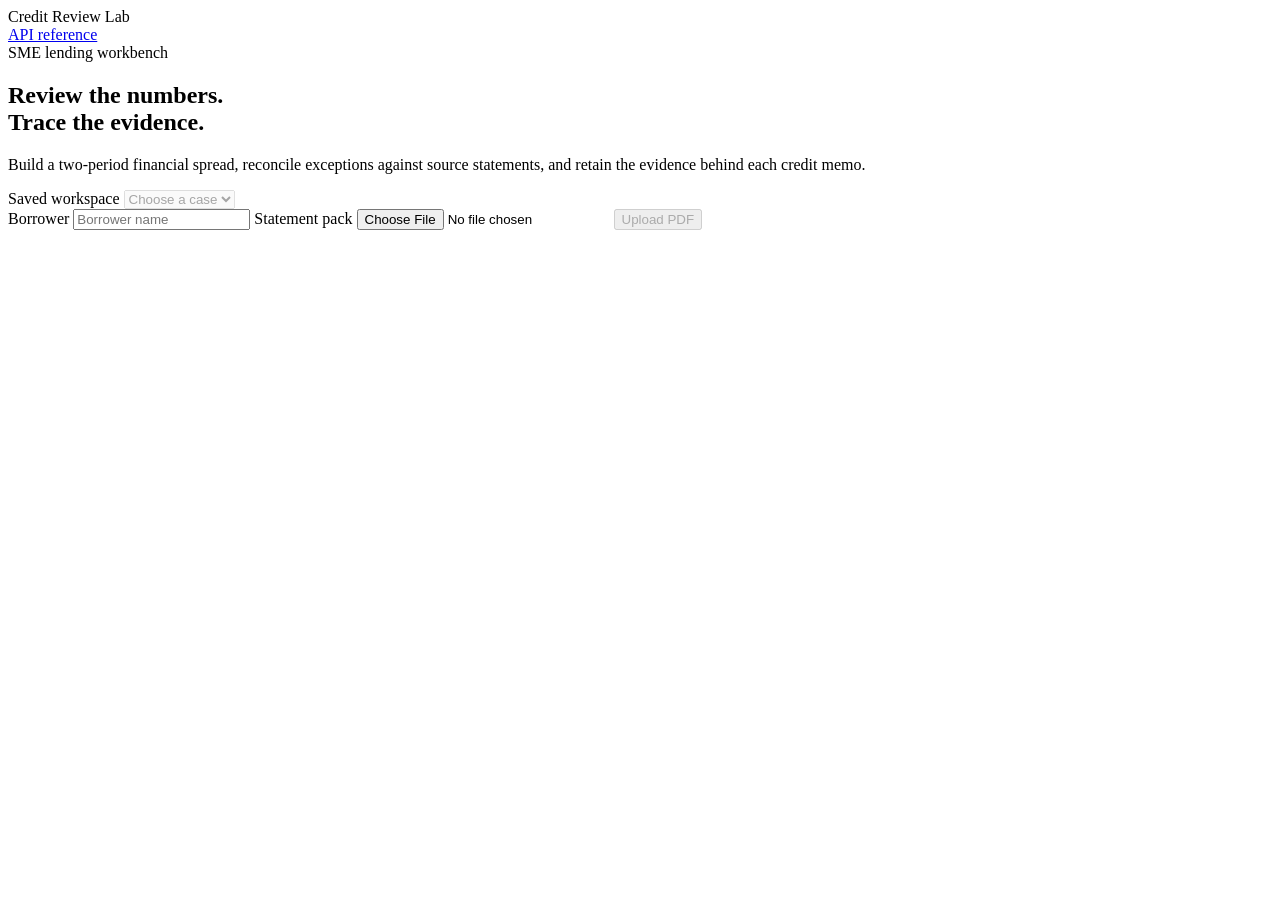
==== v2/credit_review/workspace.html @ a8104f20 "Render startup controls without layout shifts" ====
<!doctype html>
<html lang="en">
<head>
<meta charset="utf-8">
<meta name="viewport" content="width=device-width, initial-scale=1">
<title>Credit Review Lab</title>
<link rel="stylesheet" href="/assets/style.css">
<script type="module" src="/assets/workbench.js"></script>
</head>
<body>
<header><div class="brand">Credit Review Lab</div><a href="/docs">API reference</a></header>
<main>
  <section id="intro" class="intro">
    <div class="eyebrow">SME lending workbench</div>
    <h1>Review the numbers.<br>Trace the evidence.</h1>
    <p>Build a two-period financial spread, reconcile exceptions against source statements, and retain the evidence behind each credit memo.</p>
    <div id="launchers" class="controls"><!-- demo-launchers --></div>
  </section>
  <section class="toolbar">
    <label>Saved workspace <select id="cases" disabled><option value="">Choose a case</option></select></label>
    <form id="upload" class="controls" data-upload-mode>
      <label>Borrower <input name="borrower" required maxlength="80" placeholder="Borrower name"></label>
      <label>Statement pack <input name="pdf" required type="file" accept="application/pdf"></label>
      <button id="upload-submit" disabled>Upload PDF</button>
    </form>
  </section>
  <p id="notice" role="status" aria-live="polite"></p>
  <div id="workspace" hidden>
    <div class="case-header"><div><div id="case-meta" class="eyebrow"></div><h2 id="case-name"></h2></div><span id="case-status" class="badge"></span></div>
    <div id="metrics" class="metrics"></div>
    <div class="grid">
      <section class="panel" id="exceptions"></section>
      <section class="panel" id="financials"></section>
      <section class="panel" id="evidence">
        <h3>Statement evidence</h3>
        <p id="source-caption">Select a source line to inspect the statement.</p>
        <img id="preview" alt="Original statement page with the cited line highlighted" hidden>
        <a id="source-download" hidden>Download original PDF</a>
        <form id="review" hidden>
          <h4>Review source line</h4>
          <label>Account <select name="account"></select></label>
          <label>Reason <input name="reason" maxlength="500" required placeholder="Explain the evidence for this decision"></label>
          <button>Save review</button>
        </form>
      </section>
    </div>
    <div class="secondary-grid">
      <section class="panel">
        <h3>Cash-flow stress</h3>
        <form id="scenario" class="controls">
          <label>Cash-flow decline (%) <input type="number" min="0" max="100" name="decline" value="15" required></label>
          <button>Calculate</button>
        </form>
        <p id="scenario-result"></p>
      </section>
      <section class="panel">
        <h3>Statement versions</h3>
        <form id="replacement" class="controls" data-upload-mode>
          <label>Replacement pack <input name="pdf" type="file" accept="application/pdf" required></label>
          <button>Upload revision</button>
        </form>
        <button id="demo-replacement" class="outline" hidden>Load revised Meridian statement</button>
        <div id="comparison"></div>
      </section>
      <section class="panel">
        <h3>Credit memo snapshots</h3>
        <form id="memo">
          <label>Analyst commentary <textarea name="notes" maxlength="1800" rows="3"></textarea></label>
          <button>Save memo snapshot</button>
        </form>
        <div id="snapshots"></div>
      </section>
      <section class="panel" id="history"></section>
    </div>
  </div>
</main>
</body>
</html>
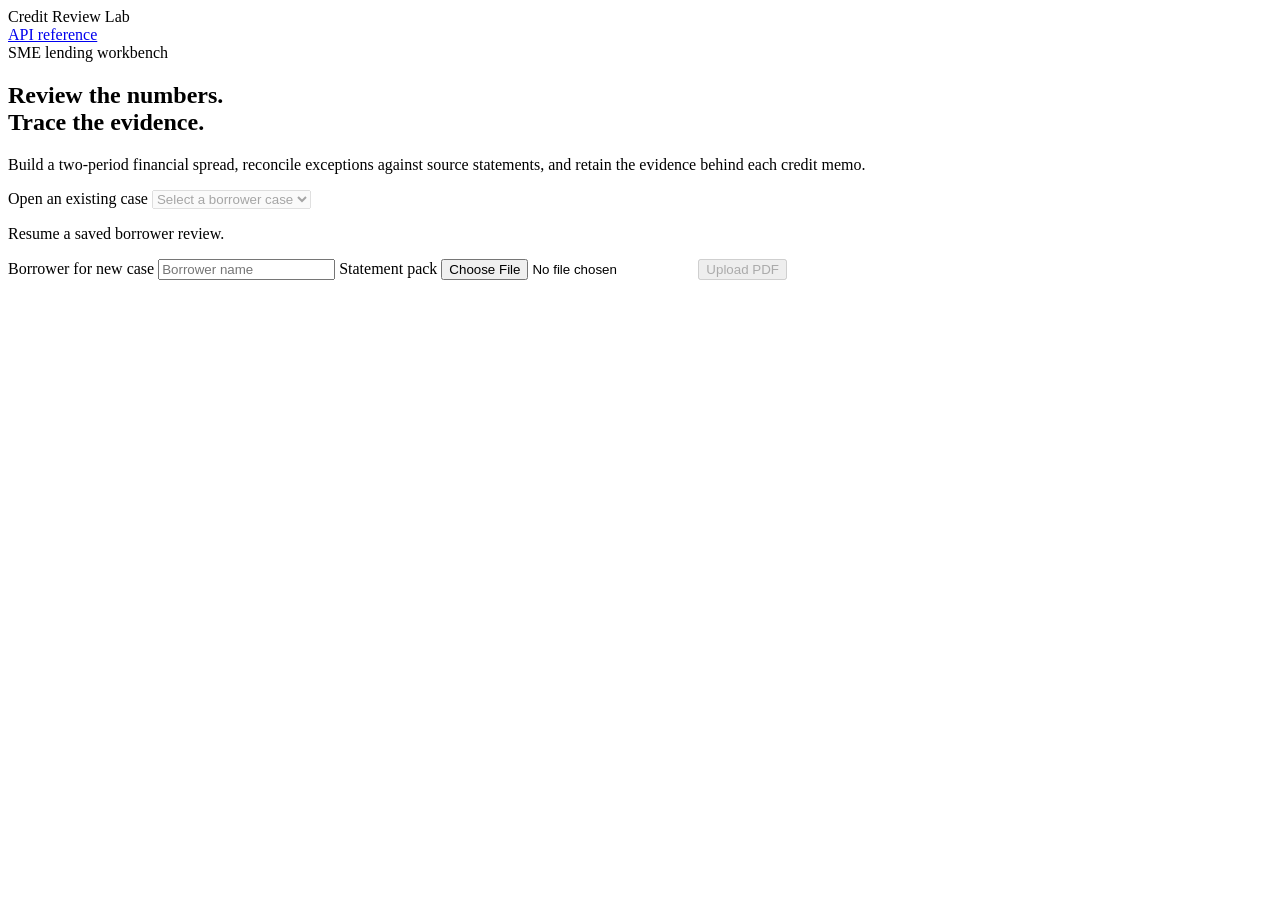
==== commit 74bda990: "Clarify the saved case picker" ====
--- a/v2/credit_review/workspace.html
+++ b/v2/credit_review/workspace.html
@@ -8,7 +8,7 @@
 <script type="module" src="/assets/workbench.js"></script>
 </head>
 <body>
-<header><div class="brand">Credit Review Lab</div><a href="/docs">API reference</a></header>
+<header><div class="brand">Credit Review Lab</div><nav class="header-actions" aria-label="Workspace"><a href="/docs">API reference</a><!-- account-action --></nav></header>
 <main>
   <section id="intro" class="intro">
     <div class="eyebrow">SME lending workbench</div>
@@ -17,9 +17,15 @@
     <div id="launchers" class="controls"><!-- demo-launchers --></div>
   </section>
   <section class="toolbar">
-    <label>Saved workspace <select id="cases" disabled><option value="">Choose a case</option></select></label>
+    <div class="case-picker">
+      <label for="cases">Open an existing case</label>
+      <select id="cases" disabled aria-describedby="case-picker-help">
+        <option value="" disabled selected>Select a borrower case</option>
+      </select>
+      <p id="case-picker-help" class="muted">Resume a saved borrower review.</p>
+    </div>
     <form id="upload" class="controls" data-upload-mode>
-      <label>Borrower <input name="borrower" required maxlength="80" placeholder="Borrower name"></label>
+      <label>Borrower for new case <input name="borrower" required maxlength="80" placeholder="Borrower name"></label>
       <label>Statement pack <input name="pdf" required type="file" accept="application/pdf"></label>
       <button id="upload-submit" disabled>Upload PDF</button>
     </form>
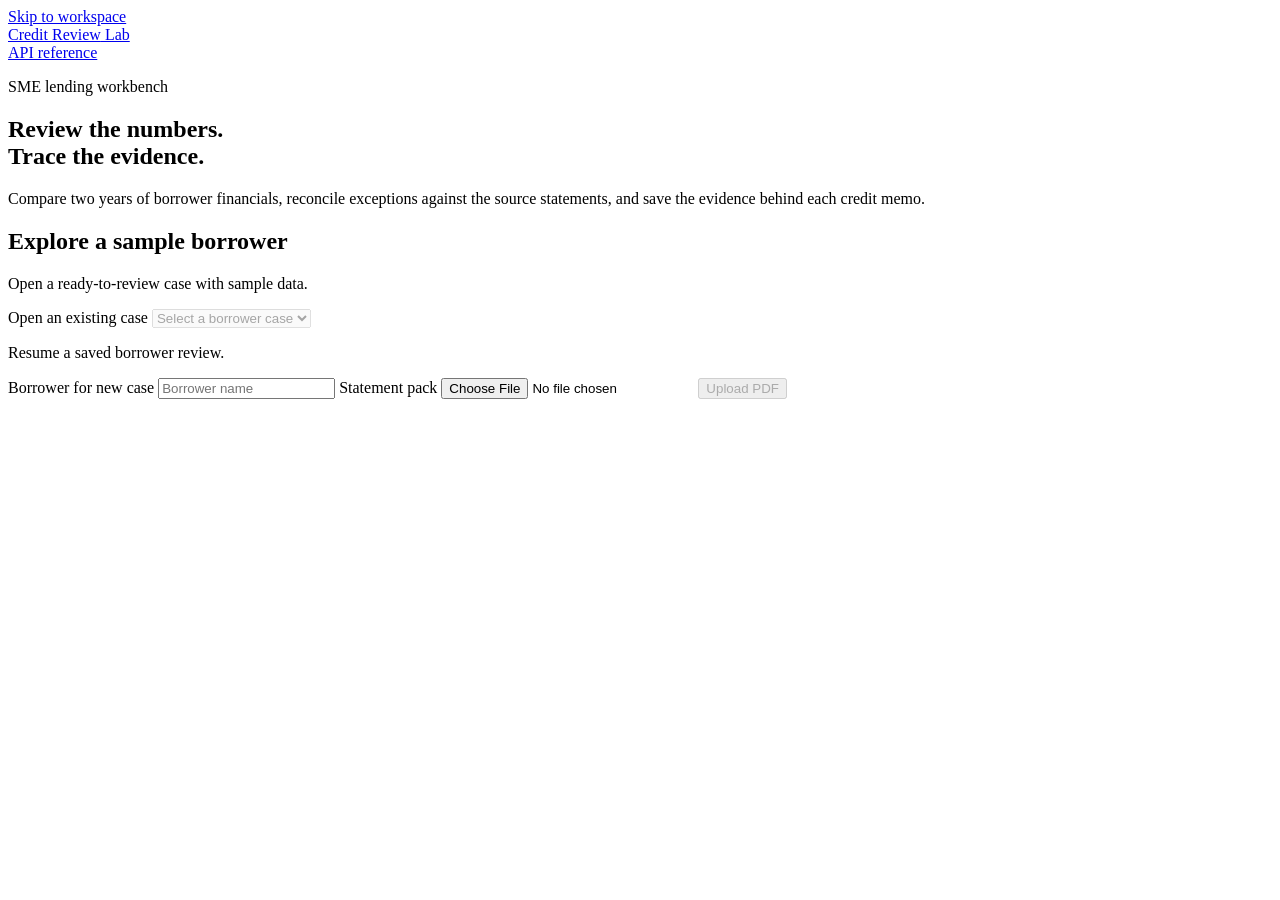
==== commit 14a41054: "Redesign the credit review workspace and mobile navigation" ====
--- a/v2/credit_review/workspace.html
+++ b/v2/credit_review/workspace.html
@@ -3,20 +3,39 @@
 <head>
 <meta charset="utf-8">
 <meta name="viewport" content="width=device-width, initial-scale=1">
+<meta name="theme-color" content="#080909">
 <title>Credit Review Lab</title>
-<link rel="stylesheet" href="/assets/style.css">
-<script type="module" src="/assets/workbench.js"></script>
+<link rel="stylesheet" href="/assets/style.css?v=3">
+<script type="module" src="/assets/workbench.js?v=3"></script>
 </head>
 <body>
-<header><div class="brand">Credit Review Lab</div><nav class="header-actions" aria-label="Workspace"><a href="/docs">API reference</a><!-- account-action --></nav></header>
-<main>
-  <section id="intro" class="intro">
-    <div class="eyebrow">SME lending workbench</div>
-    <h1>Review the numbers.<br>Trace the evidence.</h1>
-    <p>Build a two-period financial spread, reconcile exceptions against source statements, and retain the evidence behind each credit memo.</p>
-    <div id="launchers" class="controls"><!-- demo-launchers --></div>
+<a class="skip-link" href="#main">Skip to workspace</a>
+<header class="site-header">
+  <div class="header-inner">
+    <a class="brand" href="/">
+      <span class="brand-mark" aria-hidden="true"></span>
+      <span>Credit Review<span class="brand-accent"> Lab</span></span>
+    </a>
+    <nav class="header-actions" aria-label="Account and resources">
+      <a href="/docs">API reference</a>
+      <!-- account-action -->
+    </nav>
+  </div>
+</header>
+<main id="main">
+  <section id="intro" class="intro" aria-labelledby="page-title">
+    <div class="intro-copy">
+      <p class="eyebrow">SME lending workbench</p>
+      <h1 id="page-title">Review the numbers.<br><span>Trace the evidence.</span></h1>
+      <p class="intro-description">Compare two years of borrower financials, reconcile exceptions against the source statements, and save the evidence behind each credit memo.</p>
+    </div>
+    <div class="demo-picker">
+      <h2>Explore a sample borrower</h2>
+      <p>Open a ready-to-review case with sample data.</p>
+      <div id="launchers" class="demo-actions"><!-- demo-launchers --></div>
+    </div>
   </section>
-  <section class="toolbar">
+  <section class="toolbar" aria-label="Borrower cases">
     <div class="case-picker">
       <label for="cases">Open an existing case</label>
       <select id="cases" disabled aria-describedby="case-picker-help">
@@ -24,6 +43,7 @@
       </select>
       <p id="case-picker-help" class="muted">Resume a saved borrower review.</p>
     </div>
+    <!-- upload-access -->
     <form id="upload" class="controls" data-upload-mode>
       <label>Borrower for new case <input name="borrower" required maxlength="80" placeholder="Borrower name"></label>
       <label>Statement pack <input name="pdf" required type="file" accept="application/pdf"></label>
@@ -31,44 +51,56 @@
     </form>
   </section>
   <p id="notice" role="status" aria-live="polite"></p>
-  <div id="workspace" hidden>
-    <div class="case-header"><div><div id="case-meta" class="eyebrow"></div><h2 id="case-name"></h2></div><span id="case-status" class="badge"></span></div>
-    <div id="metrics" class="metrics"></div>
+  <section id="workspace" aria-labelledby="case-name" hidden>
+    <div class="case-header">
+      <div><div id="case-meta" class="eyebrow"></div><h2 id="case-name" tabindex="-1"></h2></div>
+      <span id="case-status" class="badge"></span>
+    </div>
+    <div id="metrics" class="metrics" aria-label="Key financial metrics"></div>
+    <nav class="case-nav" aria-label="Case sections">
+      <a href="#financials">Financial spread</a>
+      <a href="#exceptions">Exceptions</a>
+      <a href="#evidence">Evidence</a>
+      <a href="#stress">Stress test</a>
+      <a href="#versions">Versions</a>
+      <a href="#credit-memo">Credit memo</a>
+      <a href="#history">History</a>
+    </nav>
     <div class="grid">
       <section class="panel" id="exceptions"></section>
       <section class="panel" id="financials"></section>
       <section class="panel" id="evidence">
-        <h3>Statement evidence</h3>
-        <p id="source-caption">Select a source line to inspect the statement.</p>
+        <h3 id="evidence-title" tabindex="-1">Statement evidence</h3>
+        <p id="source-caption" aria-live="polite">Select a page or line reference to see it here.</p>
         <img id="preview" alt="Original statement page with the cited line highlighted" hidden>
-        <a id="source-download" hidden>Download original PDF</a>
+        <a id="source-download" class="button-link button-secondary" hidden>Download original PDF</a>
         <form id="review" hidden>
           <h4>Review source line</h4>
           <label>Account <select name="account"></select></label>
-          <label>Reason <input name="reason" maxlength="500" required placeholder="Explain the evidence for this decision"></label>
+          <label>Reason <input name="reason" maxlength="500" required placeholder="Why does the evidence support this decision?"></label>
           <button>Save review</button>
         </form>
       </section>
     </div>
     <div class="secondary-grid">
-      <section class="panel">
+      <section class="panel" id="stress">
         <h3>Cash-flow stress</h3>
         <form id="scenario" class="controls">
           <label>Cash-flow decline (%) <input type="number" min="0" max="100" name="decline" value="15" required></label>
           <button>Calculate</button>
         </form>
-        <p id="scenario-result"></p>
+        <p id="scenario-result" aria-live="polite"></p>
       </section>
-      <section class="panel">
+      <section class="panel" id="versions">
         <h3>Statement versions</h3>
         <form id="replacement" class="controls" data-upload-mode>
           <label>Replacement pack <input name="pdf" type="file" accept="application/pdf" required></label>
-          <button>Upload revision</button>
+          <button class="button-secondary">Upload revision</button>
         </form>
-        <button id="demo-replacement" class="outline" hidden>Load revised Meridian statement</button>
+        <button id="demo-replacement" class="button-secondary" hidden>Load revised Meridian statement</button>
         <div id="comparison"></div>
       </section>
-      <section class="panel">
+      <section class="panel" id="credit-memo">
         <h3>Credit memo snapshots</h3>
         <form id="memo">
           <label>Analyst commentary <textarea name="notes" maxlength="1800" rows="3"></textarea></label>
@@ -78,7 +110,7 @@
       </section>
       <section class="panel" id="history"></section>
     </div>
-  </div>
+  </section>
 </main>
 </body>
 </html>
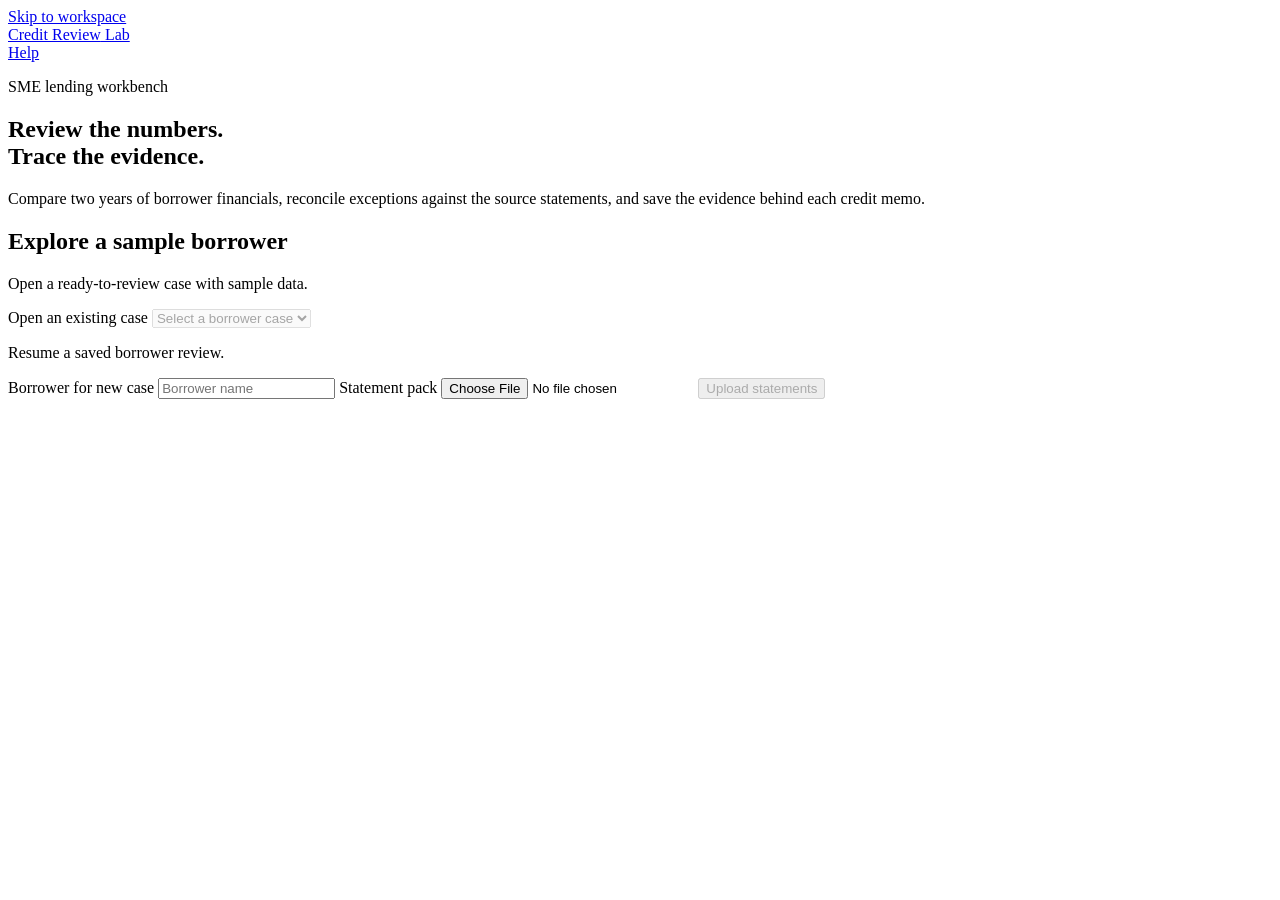
==== commit b53a5071: "Build the Credit Review Lab team pilot workflow" ====
--- a/v2/credit_review/workspace.html
+++ b/v2/credit_review/workspace.html
@@ -5,8 +5,8 @@
 <meta name="viewport" content="width=device-width, initial-scale=1">
 <meta name="theme-color" content="#080909">
 <title>Credit Review Lab</title>
-<link rel="stylesheet" href="/assets/style.css?v=3">
-<script type="module" src="/assets/workbench.js?v=3"></script>
+<link rel="stylesheet" href="/assets/style.css?v=4">
+<script type="module" src="/assets/workbench.js?v=4"></script>
 </head>
 <body>
 <a class="skip-link" href="#main">Skip to workspace</a>
@@ -17,7 +17,7 @@
       <span>Credit Review<span class="brand-accent"> Lab</span></span>
     </a>
     <nav class="header-actions" aria-label="Account and resources">
-      <a href="/docs">API reference</a>
+      <a href="/help">Help</a>
       <!-- account-action -->
     </nav>
   </div>
@@ -46,9 +46,51 @@
     <!-- upload-access -->
     <form id="upload" class="controls" data-upload-mode>
       <label>Borrower for new case <input name="borrower" required maxlength="80" placeholder="Borrower name"></label>
-      <label>Statement pack <input name="pdf" required type="file" accept="application/pdf"></label>
-      <button id="upload-submit" disabled>Upload PDF</button>
+      <label>Statement pack <input name="pdf" required type="file" accept="application/pdf,text/csv,.pdf,.csv"></label>
+      <label id="upload-team-choice" hidden>Save to
+        <select id="upload-organization" name="organization"><option value="">Personal workspace</option></select>
+      </label>
+      <button id="upload-submit" disabled>Upload statements</button>
     </form>
+  </section>
+  <section id="invite-panel" class="panel pilot-panel" hidden>
+    <h3>Team invitation</h3>
+    <p id="invite-message"></p>
+    <a id="invite-sign-in" class="button-link" href="/signin" hidden>Sign in to accept</a>
+    <button id="accept-invite" type="button" hidden>Accept invitation</button>
+  </section>
+  <details id="team-tools" class="panel pilot-panel" hidden>
+    <summary>Team settings</summary>
+    <form id="create-team" class="controls">
+      <label>New team name <input name="name" maxlength="100" required></label>
+      <button type="submit">Create team</button>
+    </form>
+    <form id="invite-member" class="controls" hidden>
+      <label>Team <select id="invite-team" required></select></label>
+      <label>Invitee name <input name="member_name" maxlength="100" required></label>
+      <label>Verified email <input type="email" name="email" maxlength="254" required></label>
+      <label>Role <select name="role"><option value="analyst">Analyst</option><option value="reviewer">Reviewer</option></select></label>
+      <button type="submit">Generate invitation</button>
+    </form>
+    <div id="team-members" hidden></div>
+    <p id="team-intake"></p>
+    <label id="invite-result" hidden>Single-use invitation link (expires in 48 hours)
+      <input id="invite-link" readonly>
+    </label>
+  </details>
+  <section id="intake-status" class="panel pilot-panel" hidden>
+    <h3>Statement processing</h3>
+    <p id="intake-progress" role="status"></p>
+    <button id="intake-open" class="button-secondary" type="button" hidden>Open processed case</button>
+    <button id="intake-resume" class="button-secondary" type="button" hidden>Check processing status</button>
+  </section>
+  <section id="case-inbox" class="panel pilot-panel" hidden>
+    <h3>Case inbox</h3>
+    <div class="controls">
+      <label>Find a case <input id="case-search" type="search" placeholder="Borrower or status"></label>
+      <label><input id="show-archived" type="checkbox"> Show archived cases</label>
+    </div>
+    <div id="inbox-results"></div>
   </section>
   <p id="notice" role="status" aria-live="polite"></p>
   <section id="workspace" aria-labelledby="case-name" hidden>
@@ -56,6 +98,19 @@
       <div><div id="case-meta" class="eyebrow"></div><h2 id="case-name" tabindex="-1"></h2></div>
       <span id="case-status" class="badge"></span>
     </div>
+    <section id="review-workflow" class="panel pilot-panel" hidden>
+      <h3>Team review</h3>
+      <p id="workflow-status"></p>
+      <form id="workflow-form" class="controls" hidden>
+        <label id="reviewer-choice" hidden>Assign reviewer <select id="assigned-reviewer" name="reviewer"></select></label>
+        <label>Review notes <textarea name="notes" rows="2" maxlength="1800"></textarea></label>
+        <button type="submit" value="submit" hidden>Send for review</button>
+        <button type="submit" value="request_changes" class="button-secondary" hidden>Request changes</button>
+        <button type="submit" value="sign_off" hidden>Sign off evidence</button>
+        <button type="submit" value="recall" class="button-secondary" hidden>Recall review</button>
+      </form>
+    </section>
+    <button id="archive-case" class="button-secondary pilot-panel" type="button" hidden>Archive case</button>
     <div id="metrics" class="metrics" aria-label="Key financial metrics"></div>
     <nav class="case-nav" aria-label="Case sections">
       <a href="#financials">Financial spread</a>
@@ -74,6 +129,7 @@
         <p id="source-caption" aria-live="polite">Select a page or line reference to see it here.</p>
         <img id="preview" alt="Original statement page with the cited line highlighted" hidden>
         <a id="source-download" class="button-link button-secondary" hidden>Download original PDF</a>
+        <a id="original-csv" class="button-link button-secondary" hidden>Download uploaded CSV</a>
         <form id="review" hidden>
           <h4>Review source line</h4>
           <label>Account <select name="account"></select></label>
@@ -94,7 +150,7 @@
       <section class="panel" id="versions">
         <h3>Statement versions</h3>
         <form id="replacement" class="controls" data-upload-mode>
-          <label>Replacement pack <input name="pdf" type="file" accept="application/pdf" required></label>
+          <label>Replacement pack <input name="pdf" type="file" accept="application/pdf,text/csv,.pdf,.csv" required></label>
           <button class="button-secondary">Upload revision</button>
         </form>
         <button id="demo-replacement" class="button-secondary" hidden>Load revised Meridian statement</button>
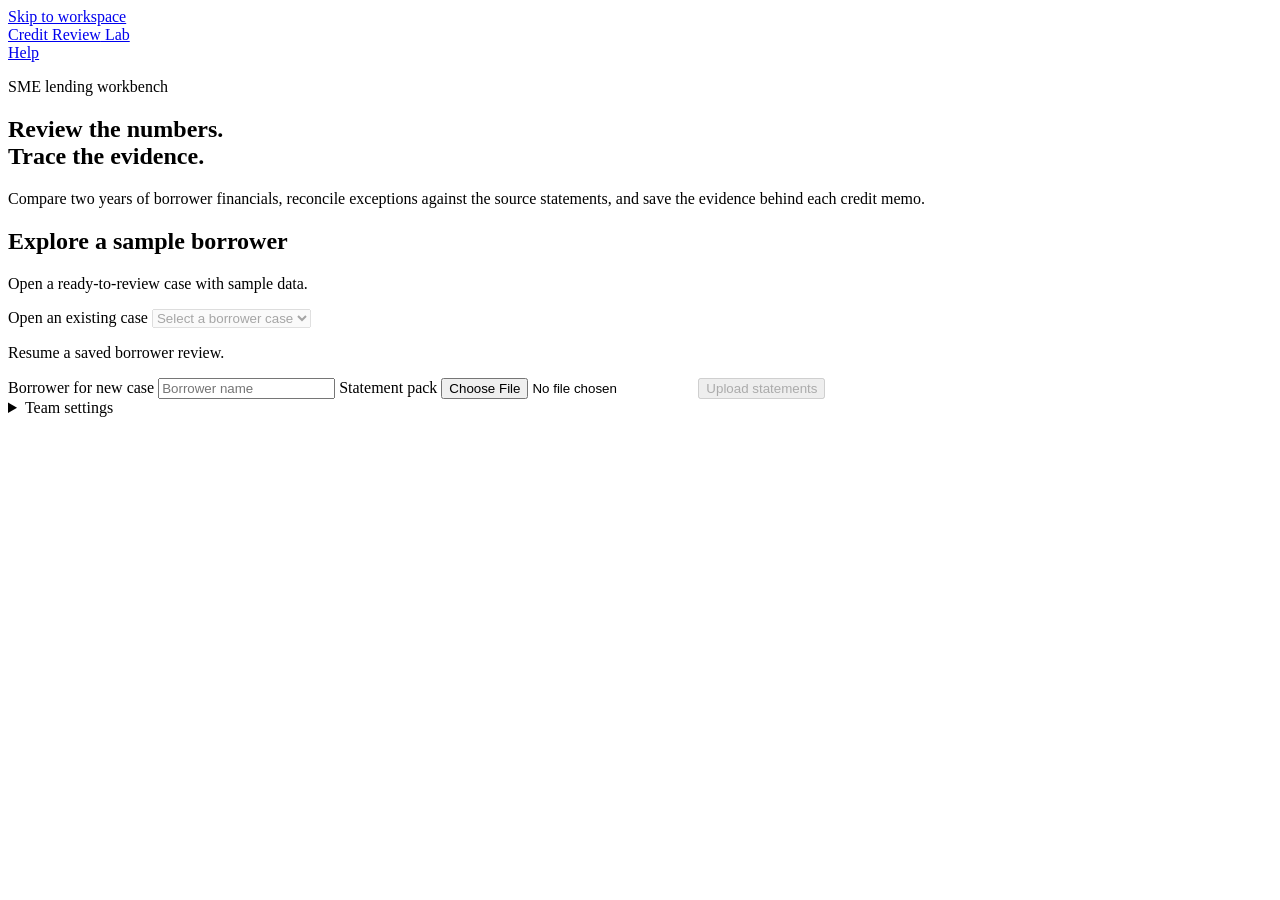
==== commit d028640a: "Render team controls for authenticated pilot users" ====
--- a/v2/credit_review/workspace.html
+++ b/v2/credit_review/workspace.html
@@ -59,7 +59,7 @@
     <a id="invite-sign-in" class="button-link" href="/signin" hidden>Sign in to accept</a>
     <button id="accept-invite" type="button" hidden>Accept invitation</button>
   </section>
-  <details id="team-tools" class="panel pilot-panel" hidden>
+  <details id="team-tools" class="panel pilot-panel" data-team-guard>
     <summary>Team settings</summary>
     <form id="create-team" class="controls">
       <label>New team name <input name="name" maxlength="100" required></label>
